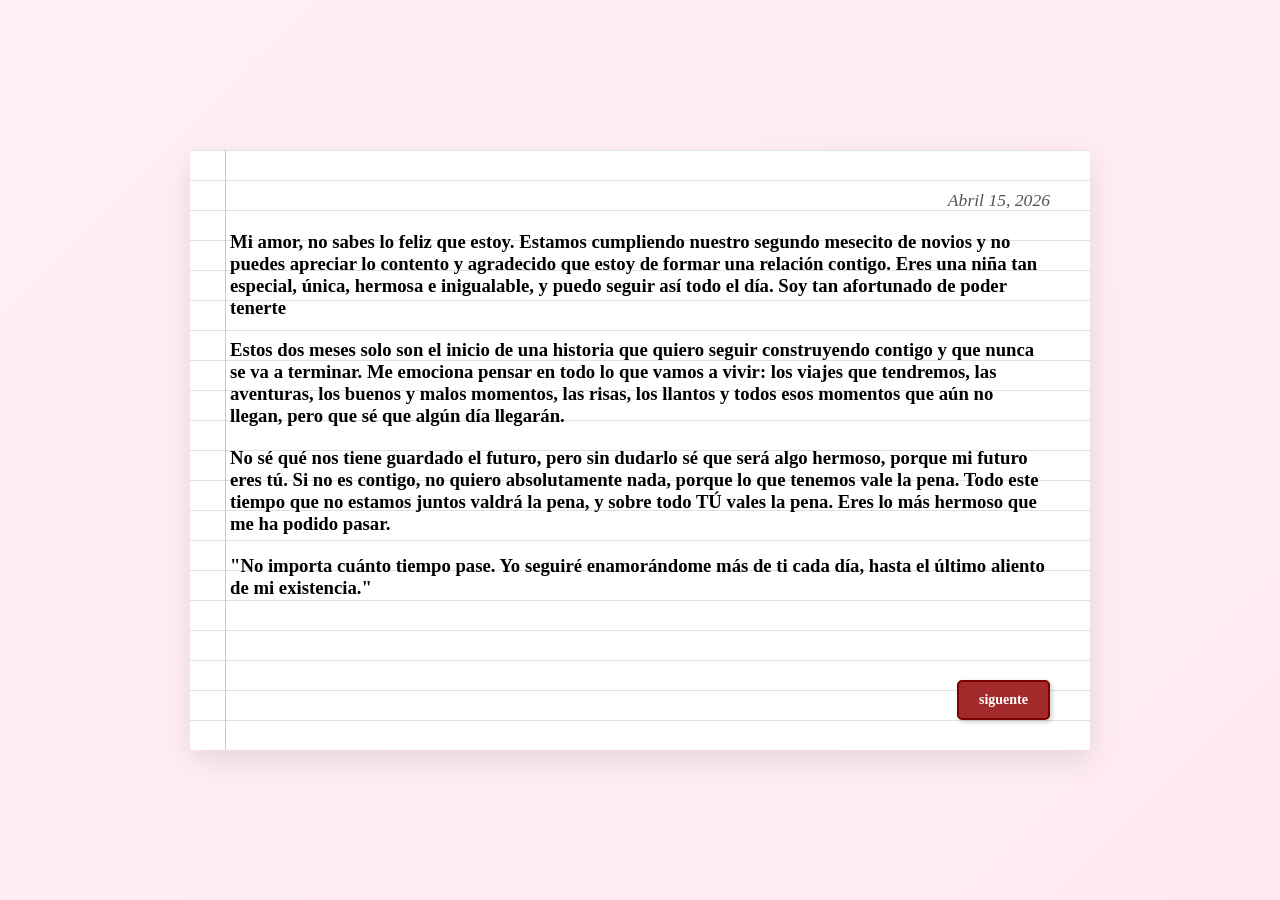
==== index.html @ 955b847d "baul" ====
<!DOCTYPE html>
<html lang="es">
<head>
    <meta charset="UTF-8">
    <meta name="viewport" content="width=device-width, initial-scale=1.0">
    <title>Carta Para Mi Reina</title>
    <link rel="stylesheet" href="style.css">
</head>
<body>

    <div class="paper">
        <h2>Abril 15, 2026</h2>
        
        <h3>Mi amor, no sabes lo feliz que estoy. Estamos cumpliendo nuestro segundo mesecito de novios y no puedes apreciar 
            lo contento y agradecido que estoy de formar una relación contigo. Eres una niña tan especial, única, hermosa e 
            inigualable, y puedo seguir así todo el día. Soy tan afortunado de poder tenerte
            </h3>
        <h3>Estos dos meses solo son el inicio de una historia que quiero seguir construyendo contigo y que nunca se va a 
            terminar. Me emociona pensar en todo lo que vamos a vivir: los viajes que tendremos, las aventuras, los buenos y 
            malos momentos, las risas, los llantos y todos esos momentos que aún no llegan, pero que sé que algún día llegarán.</h3>
        <h3>No sé qué nos tiene guardado el futuro, pero sin dudarlo sé que será algo hermoso, porque mi futuro eres tú. 
            Si no es contigo, no quiero absolutamente nada, porque lo que tenemos vale la pena. Todo este tiempo que no 
            estamos juntos valdrá la pena, y sobre todo TÚ vales la pena. Eres lo más hermoso que me ha podido pasar.</h3>

        <h3>"No importa cuánto tiempo pase. Yo seguiré enamorándome más de ti cada día, hasta el último aliento de mi existencia."</h3>
        <a href="cajita.html" class="btn-redireccion">siguente </a>
    </div>

</body>
</html>
---- style.css ----
*prueba 
        body {
            background-color: #f4f1ea;
            display: flex;
            justify-content: center;
            align-items: center;
            height: 100vh;
            margin: 0;
            font-family: 'Georgia', serif;
        }

        .paper {
            background: #fff;
            width: 90%;
            max-width: 900px;
            height: 600px; /* Altura fija para controlar el botón */
            padding: 40px;
            box-shadow: 0 10px 30px rgba(0,0,0,0.1);
            position: relative; /* Esto permite posicionar el botón adentro */
            border-radius: 2px;
            background-image: linear-gradient(#e1e1e1 1px, transparent 1px);
            background-size: 100% 30px;
        }

        .paper::before {
            content: '';
            position: absolute;
            left: 35px;
            top: 0;
            bottom: 0;
            width: 1px;
            background: rgba(255, 0, 0, 0.3);
        }
        /* El botón ahora vive dentro de la carta */
        .btn-redireccion {
            position: absolute;
            bottom: 30px;
            right: 40px;
            background-color: #a32a2a; /* Color rojo sello */
            color: white;
            padding: 10px 20px;
            text-decoration: none;
            border-radius: 5px;
            font-family: 'Georgia', serif;
            font-size: 14px;
            font-weight: bold;
            box-shadow: 2px 2px 5px rgba(0,0,0,0.2);
            transition: all 0.3s ease;
            border: 2px solid #800000;
        }

        .btn-redireccion:hover {
            background-color: #800000;
            transform: translateY(-2px);
        }

        h2 {
            margin-top: 0;
            color: #555;
            text-align: right;
            font-style: italic;
            font-weight: normal;
            font-size: 1.1rem;
        }
        h3{
          margin-bottom: 20px;
          margin-top: 20px;
        }
 
 * { box-sizing: border-box; margin: 0; padding: 0; }
  body {
    min-height: 100vh;
    display: flex;
    align-items: center;
    justify-content: center;
    background: linear-gradient(135deg, #fff0f5 0%, #ffeaf2 100%);
    font-family: 'Georgia', serif;
  }
  #app { display: flex; flex-direction: column; align-items: center; padding: 2rem 1rem; }
 
  /* CHEST */
  #chest-screen { display: flex; flex-direction: column; align-items: center; gap: 1.25rem; cursor: pointer; user-select: none; }
  #chest-svg { transition: transform 0.15s ease; filter: drop-shadow(0 4px 16px rgba(200,80,120,0.15)); }
  #chest-screen:active #chest-svg { transform: scale(0.95); }
  #top-label { font-size: 12px; color: #c06080; letter-spacing: 0.12em; text-transform: uppercase; font-weight: bold; }
  #counter-text { font-size: 13px; color: #a07080; }
  .hint { font-size: 14px; color: #b08090; font-style: italic; }
 
  /* PROGRESS DOTS */
  #progress { display: flex; gap: 6px; flex-wrap: wrap; justify-content: center; max-width: 240px; }
  .dot { width: 9px; height: 9px; border-radius: 50%; background: #f0d0dc; transition: background 0.3s; }
  .dot.seen { background: #d06080; }
 
  /* CARD */
  #card-screen { display: none; flex-direction: column; align-items: center; gap: 1.5rem; width: 100%; max-width: 380px; }
  .card {
    width: 100%;
    border-radius: 16px;
    border: 1px solid #f0b8cc;
    background: #fff8fb;
    padding: 2rem 1.75rem;
    text-align: center;
    animation: cardIn 0.4s cubic-bezier(0.34,1.56,0.64,1);
    box-shadow: 0 8px 32px rgba(200,80,120,0.08);
  }
  @keyframes cardIn {
    from { opacity:0; transform:translateY(16px) scale(0.95); }
    to   { opacity:1; transform:translateY(0) scale(1); }
  }
  .card-icon { font-size: 36px; margin-bottom: 0.75rem; }
  .card-type {
    font-size: 11px;
    letter-spacing: 0.12em;
    text-transform: uppercase;
    color: #c05878;
    margin-bottom: 0.6rem;
    font-weight: bold;
  }
  .card-content { font-size: 17px; color: #4a1a28; line-height: 1.7; }
  .card-sub { font-size: 13px; color: #b07088; margin-top: 0.75rem; font-style: italic; }
 
  /* BUTTONS */
  .btn-row { display: flex; gap: 12px; }
  .btn {
    padding: 10px 22px;
    border-radius: 10px;
    font-size: 14px;
    cursor: pointer;
    border: 1px solid #e0b0c0;
    background: #fff;
    color: #6a2a40;
    transition: background 0.15s, transform 0.1s;
    font-family: 'Georgia', serif;
  }
  .btn:hover { background: #fff0f5; }
  .btn:active { transform: scale(0.97); }
  .btn-main { background: #f0b8cc; border-color: #d898b0; color: #5a0a20; }
  .btn-main:hover { background: #e8a0bc; }
 
  #card-counter-display { font-size: 13px; color: #b08090; }
 
  /* Petals decoration */
  .petal { position: fixed; pointer-events: none; font-size: 16px; animation: fall linear forwards; }
  @keyframes fall {
    0% { transform: translateY(-20px) rotate(0deg); opacity: 1; }
    100% { transform: translateY(100vh) rotate(360deg); opacity: 0; }
  }
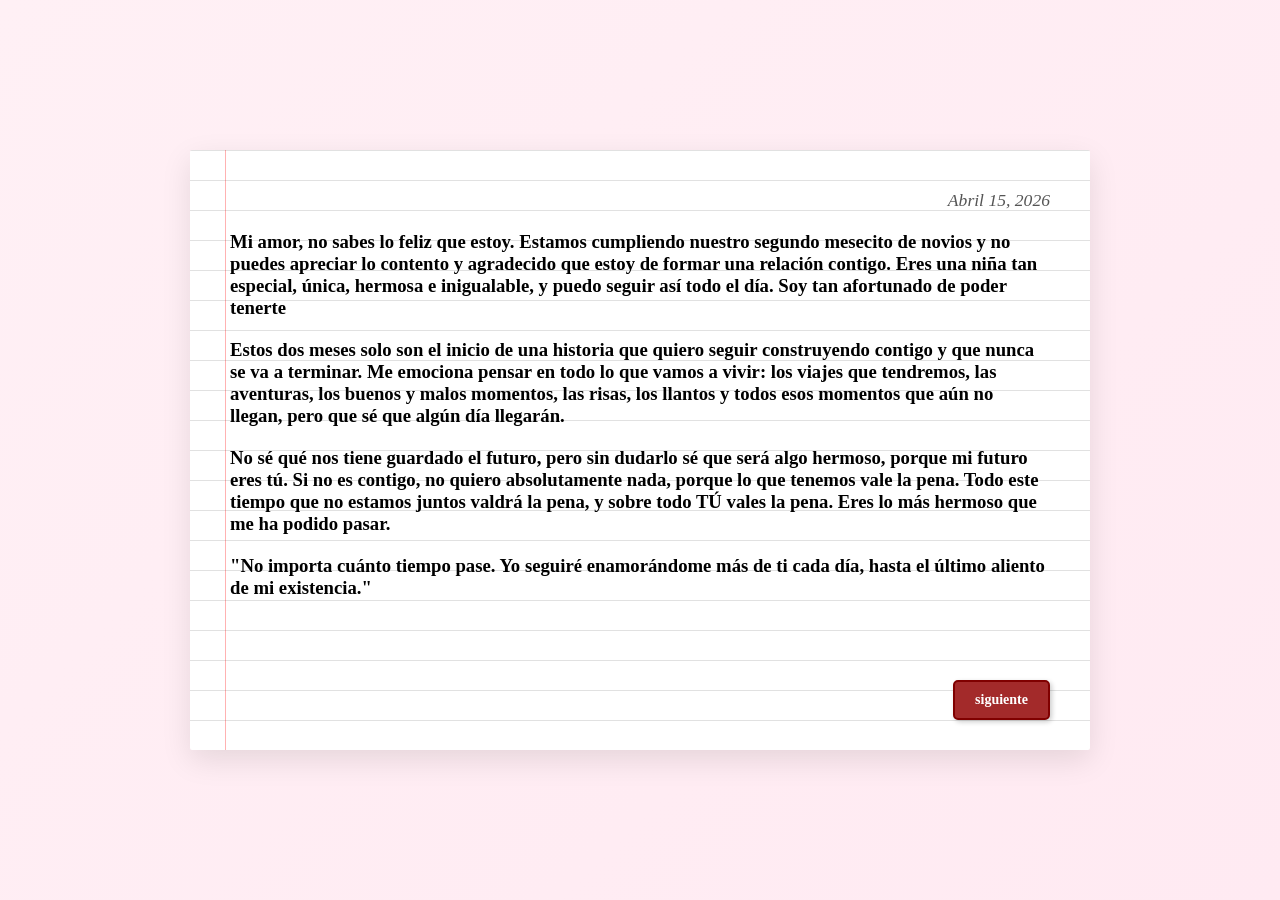
==== commit bdcd31b1: "cambio" ====
--- a/index.html
+++ b/index.html
@@ -23,7 +23,7 @@
             estamos juntos valdrá la pena, y sobre todo TÚ vales la pena. Eres lo más hermoso que me ha podido pasar.</h3>
 
         <h3>"No importa cuánto tiempo pase. Yo seguiré enamorándome más de ti cada día, hasta el último aliento de mi existencia."</h3>
-        <a href="cajita.html" class="btn-redireccion">siguente </a>
+        <a href="pages/baul.html" class="btn-redireccion">siguiente</a>
     </div>
 
 </body>
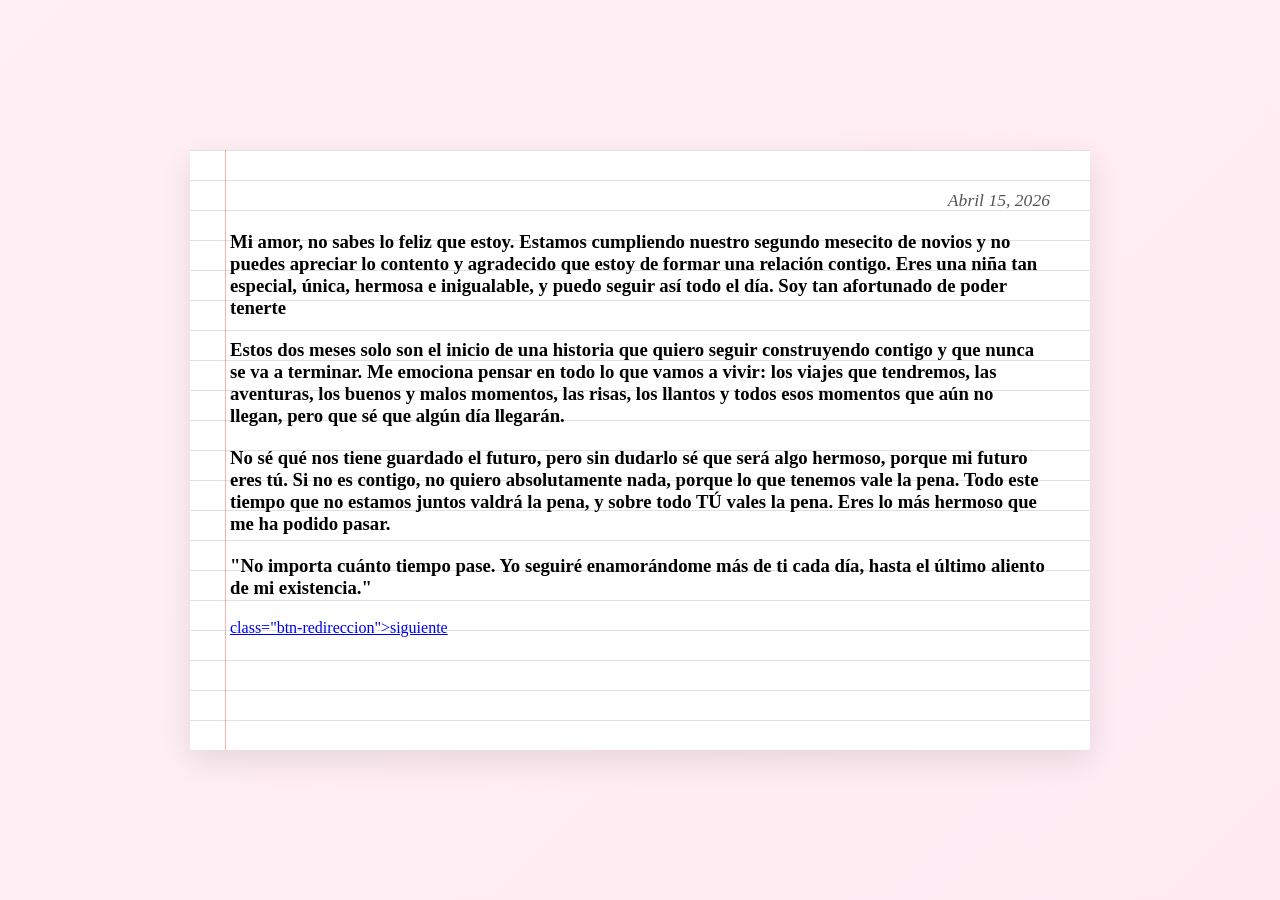
==== commit 95576d57: "prueba" ====
--- a/index.html
+++ b/index.html
@@ -23,7 +23,7 @@
             estamos juntos valdrá la pena, y sobre todo TÚ vales la pena. Eres lo más hermoso que me ha podido pasar.</h3>
 
         <h3>"No importa cuánto tiempo pase. Yo seguiré enamorándome más de ti cada día, hasta el último aliento de mi existencia."</h3>
-        <a href="pages/baul.html" class="btn-redireccion">siguiente</a>
+        <a href="baul.html"> class="btn-redireccion">siguiente</a>
     </div>
 
 </body>
--- a/style.css
+++ b/style.css
@@ -1,72 +1,96 @@
- *prueba 
-        body {
-            background-color: #f4f1ea;
-            display: flex;
-            justify-content: center;
-            align-items: center;
-            height: 100vh;
-            margin: 0;
-            font-family: 'Georgia', serif;
-        }
+* { box-sizing: border-box; }
 
-        .paper {
-            background: #fff;
-            width: 90%;
-            max-width: 900px;
-            height: 600px; /* Altura fija para controlar el botón */
-            padding: 40px;
-            box-shadow: 0 10px 30px rgba(0,0,0,0.1);
-            position: relative; /* Esto permite posicionar el botón adentro */
-            border-radius: 2px;
-            background-image: linear-gradient(#e1e1e1 1px, transparent 1px);
-            background-size: 100% 30px;
-        }
+body {
+    background-color: #f4f1ea;
+    display: flex;
+    justify-content: center;
+    align-items: center;
+    min-height: 100vh; /* mejor que height fija */
+    margin: 0;
+    font-family: 'Georgia', serif;
+    padding: 1rem; /* evita que se pegue en móvil */
+}
 
-        .paper::before {
-            content: '';
-            position: absolute;
-            left: 35px;
-            top: 0;
-            bottom: 0;
-            width: 1px;
-            background: rgba(255, 0, 0, 0.3);
-        }
-        /* El botón ahora vive dentro de la carta */
-        .btn-redireccion {
-            position: absolute;
-            bottom: 30px;
-            right: 40px;
-            background-color: #a32a2a; /* Color rojo sello */
-            color: white;
-            padding: 10px 20px;
-            text-decoration: none;
-            border-radius: 5px;
-            font-family: 'Georgia', serif;
-            font-size: 14px;
-            font-weight: bold;
-            box-shadow: 2px 2px 5px rgba(0,0,0,0.2);
-            transition: all 0.3s ease;
-            border: 2px solid #800000;
-        }
+/* CONTENEDOR */
+.paper {
+    background: #fff;
+    width: 100%;
+    max-width: 900px;
+    min-height: 600px; /* cambia height por min-height */
+    padding: clamp(20px, 5vw, 40px); /* adaptable */
+    box-shadow: 0 10px 30px rgba(0,0,0,0.1);
+    position: relative;
+    border-radius: 2px;
+    background-image: linear-gradient(#e1e1e1 1px, transparent 1px);
+    background-size: 100% 30px;
+}
 
-        .btn-redireccion:hover {
-            background-color: #800000;
-            transform: translateY(-2px);
-        }
+/* LÍNEA */
+.paper::before {
+    content: '';
+    position: absolute;
+    left: clamp(20px, 5vw, 35px); /* adaptable */
+    top: 0;
+    bottom: 0;
+    width: 1px;
+    background: rgba(255, 0, 0, 0.3);
+}
 
-        h2 {
-            margin-top: 0;
-            color: #555;
-            text-align: right;
-            font-style: italic;
-            font-weight: normal;
-            font-size: 1.1rem;
-        }
-        h3{
-          margin-bottom: 20px;
-          margin-top: 20px;
-        }
- 
+/* BOTÓN */
+.btn-redireccion {
+    position: absolute;
+    bottom: clamp(15px, 4vw, 30px);
+    right: clamp(15px, 4vw, 40px);
+    background-color: #a32a2a;
+    color: white;
+    padding: 10px 20px;
+    text-decoration: none;
+    border-radius: 5px;
+    font-family: 'Georgia', serif;
+    font-size: clamp(12px, 2.5vw, 14px);
+    font-weight: bold;
+    box-shadow: 2px 2px 5px rgba(0,0,0,0.2);
+    transition: all 0.3s ease;
+    border: 2px solid #800000;
+}
+
+.btn-redireccion:hover {
+    background-color: #800000;
+    transform: translateY(-2px);
+}
+
+/* TEXTOS */
+h2 {
+    margin-top: 0;
+    color: #555;
+    text-align: right;
+    font-style: italic;
+    font-weight: normal;
+    font-size: clamp(0.9rem, 2.5vw, 1.1rem);
+}
+
+h3 {
+    margin-bottom: 20px;
+    margin-top: 20px;
+}
+
+/* 📱 MEDIA QUERY PARA MÓVILES */
+@media (max-width: 600px) {
+    .paper {
+        min-height: auto; /* deja crecer el contenido */
+    }
+
+    .btn-redireccion {
+        position: static; /* evita que se salga */
+        display: block;
+        margin: 20px auto 0;
+        text-align: center;
+    }
+
+    h2 {
+        text-align: center; /* mejor lectura en móvil */
+    }
+}
  * { box-sizing: border-box; margin: 0; padding: 0; }
   body {
     min-height: 100vh;
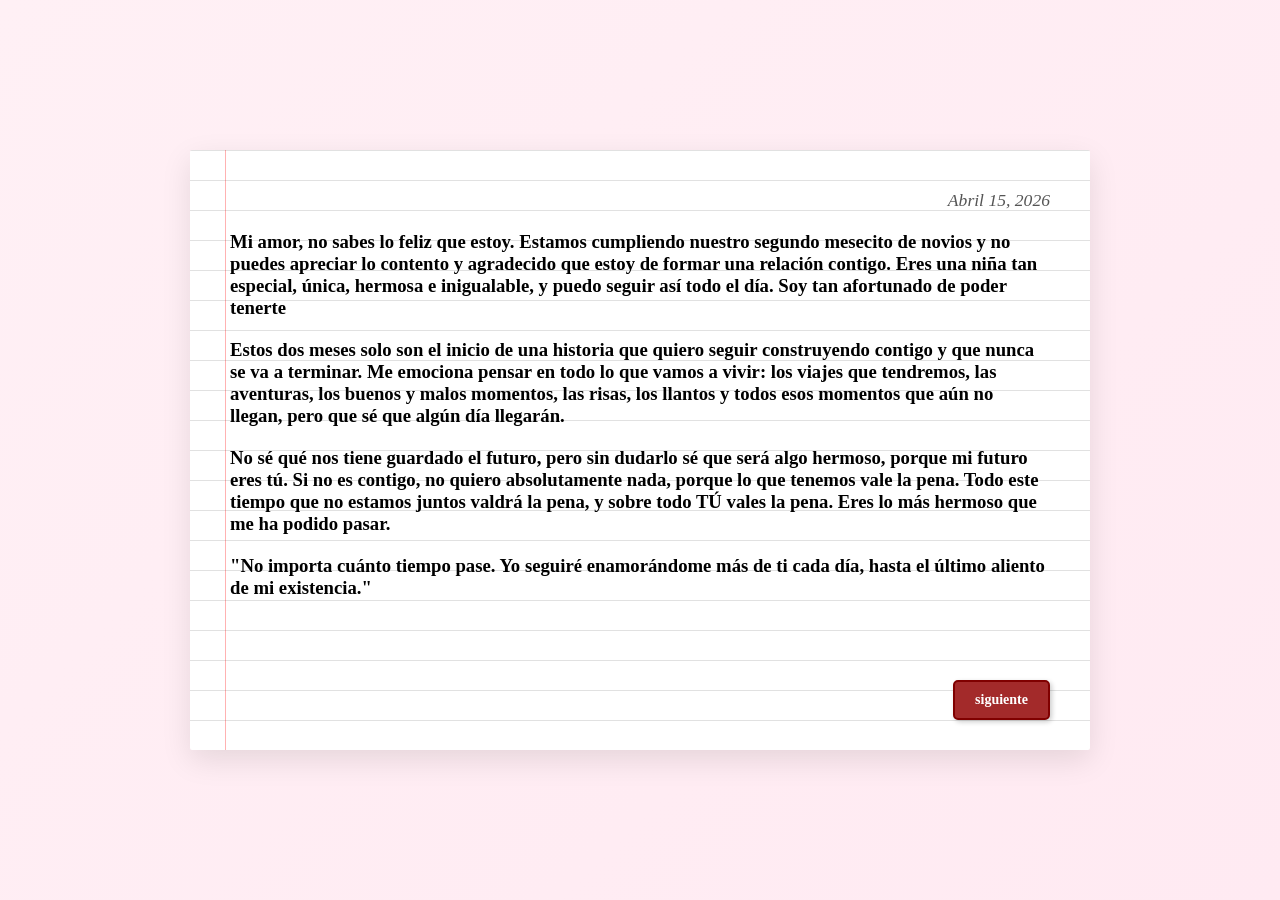
==== commit 027429e7: "final" ====
--- a/index.html
+++ b/index.html
@@ -23,7 +23,7 @@
             estamos juntos valdrá la pena, y sobre todo TÚ vales la pena. Eres lo más hermoso que me ha podido pasar.</h3>
 
         <h3>"No importa cuánto tiempo pase. Yo seguiré enamorándome más de ti cada día, hasta el último aliento de mi existencia."</h3>
-        <a href="baul.html"> class="btn-redireccion">siguiente</a>
+        <a href="baul.html" class="btn-redireccion">siguiente </a>
     </div>
 
 </body>
